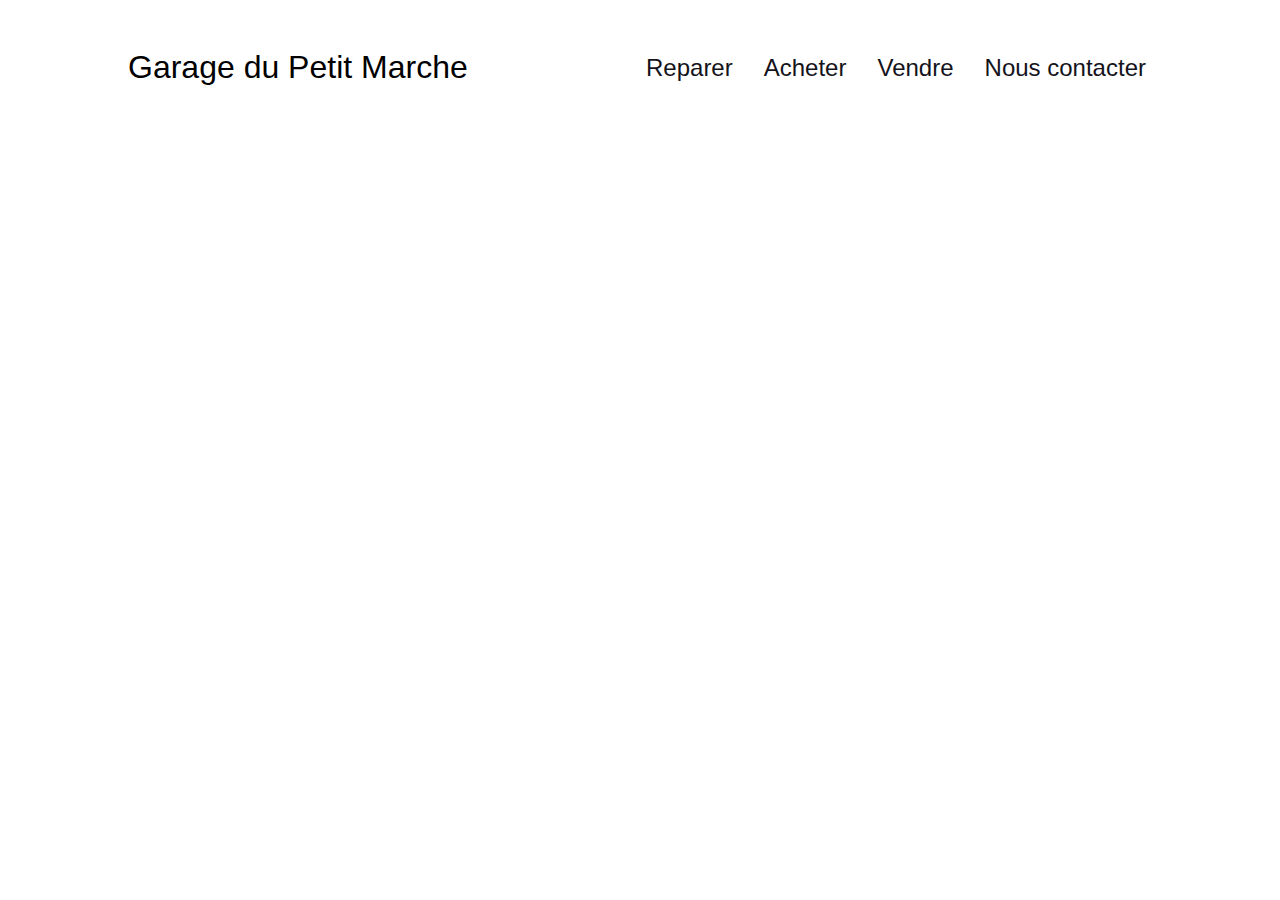
==== index.html @ 8658c0a9 "Add files via upload" ====
<!DOCTYPE html>
<html lang="en">
<meta charset="UTF-8">
<title>Garage Du Petit Marche</title>
<meta name="viewport" content="width=device-width,initial-scale=1">
<link rel="stylesheet" href="./styles/main.css">

<body>
    <header>
        <div id="container">
            <span id="title">Garage du Petit Marche</span>
            <div class="menu">
                <button class="btn-menu reparer">
                    <p>Reparer</p>
                </button>
                <button class="btn-menu acheter">
                    <p>Acheter</p>
                </button>
                <button class="btn-menu vendre">
                    <p>Vendre</p>
                </button>
                <button class="btn-menu contacter">
                    <p>Nous contacter</p>
                </button>
            </div>
        </div>
    </header>
</body>
<script src="./scripts/main.js"></script>

</html>
---- styles/main.css ----
body {
    margin: 0;
    background-color: #FFFFFF;
    overflow-x: hidden;
}

#first-page {
    height: 100vh;
    width: 100vw;
}

header {
    height: 15%;
    width: 100%;
    position: absolute;
    display: flex;
    justify-content: center;
    align-items: center;
}

#container {
    height: 100%;
    width: 80%;
    display: flex;
    justify-content: space-between;
    align-items: center;
}

#title {
    font-size: xx-large;
    font-family: Arial, Helvetica, sans-serif;
}

.menu {
    height: 80%;
    width: 50%;
    display: flex;
    justify-content: space-between;
    align-items: center;
}

.btn-menu {
    font-family: Arial, Helvetica, sans-serif;
    color: #14131B;
    background-color: transparent;
    font-size: x-large;
    border: 0;
    display: inline;
    position: relative;
    display: flex;
    justify-content: center;
}

.btn-menu::after {
    content: "";
    display: block;
    position: absolute;
    height: 5%;
    width: 0%;
    bottom: 20%;
    background-color: #17356624;
    transition: all 256ms;
}

.btn-menu:hover::after {
    width: 100%;
}

#header-bas {
    height: 85%;
    width: 100%;
    bottom: 0;
    position: absolute;
    display: flex;
    justify-content: space-around;
    align-items: center;
}

#description-container {
    height: 80%;
    width: 50%;
    border-radius: 0px;
    background: #FFFFFF;
    box-shadow: 20px 20px 34px #f5f5f5,
        -20px -20px 34px #ffffff;
    font-family: Arial, Helvetica, sans-serif;
    display: flex;
    justify-content: center;
    flex-direction: column;
    overflow: hidden;
}

#description h1 {
    font-size: 4em
}

#description p {
    font-size: 2.75em
}

#description {
    height: 70%;
    width: 90%;
    display: flex;
    flex-direction: column;
    justify-content: space-around;
}

.btn-description-adresse {
    border-radius: 5px;
    background-color: #d6d7d63a;
    border: 0;
    height: 40%;
    width: 40%;
    font-family: Arial, Helvetica, sans-serif;
    color: #14131B;
    font-size: x-large;
    cursor: pointer;
}

#informations-description {
    height: 30%;
    width: 100%;
    display: flex;
    justify-content: center;
    align-items: center;
    flex-direction: column;
}

.decoration {
    height: 0.5%;
    width: 100%;
    bottom: 0%;
    display: flex;
    justify-content: space-between;
    background-color: transparent;
}

.decoration-description {
    height: 100%;
    width: 33%;
}

.description-1 {
    background-color: #173566;
}

.description-2 {
    background-color: #7D2535;
}

#marquee-1 {
    height: 500px;
    width: 500px;
    border-radius: 30px;
    background: blue;
    display: flex;
    justify-content: start;
    align-items: center;
    overflow: hidden;
    z-index: 1;
}

.marquee-1-img {
    height: 650px;
    width: 500px;
    object-fit: cover;
    animation: marquee-1-animation 15s ease infinite;
    z-index: 2;
}

@keyframes marquee-1-animation {
    0% {
        transform: translateX(-500px)
    }

    33% {
        transform: translateX(-1000px);
    }

    66% {
        transform: translateX(-1500px);
    }

    100% {
        transform: translateX(-500px);
    }
}

.btn-description-adresse {
    transition: all 256ms;
}

.btn-description-adresse:hover {
    transform: translateY(-5px);
}

#googleMapEmbed {
    height: 500px;
    width: 500px;
    z-index: 10;
    transition: all 256ms;
}

.googleMapEmbedInvisible {
    opacity: 0;
}

#pub1 {
    font-family: Arial, Helvetica, sans-serif;
    color: #787878;
}

#second-page {
    height: 100vh;
    width: 100vw;
    display: flex;
    align-items: center;
    justify-content: space-around;
}

#gallerie {
    height: 80%;
    width: 50%;
    background-color: transparent;
}

.photogallerie {
    height: 33%;
    width: 33%;
    object-fit: cover;
}

#second-page-container {
    height: 80%;
    display: flex;
    flex-direction: column;
    align-items: center;
    justify-content: space-between;
    width: 40%;
    border-radius: 0px;
    font-size: 2.5em;
    background: #FFFFFF;
    box-shadow: 20px 20px 34px #f5f5f5,
        -20px -20px 34px #ffffff;
    font-family: Arial, Helvetica, sans-serif;
}

.numtel {
    font-size: large;
    font-family: Arial, Helvetica, sans-serif;
    color: #787878;
}

#numtelequipe {
    width: 60%;
    display: flex;
    justify-content: space-between;
}

.decorationdevis {
    bottom: 10%;
}

.photogallerie {
    transition: all 256ms;
    object-fit: cover;
}

.spanGallerieDespawn {
    opacity: 0;
}

.spanGallerieSpawn {
    opacity: 1;
}

#troisieme-page-container {
    height: 100vh;
    width: 100vw;
    display: flex;
    justify-content: center;
    align-items: center;
}

#nosServices {
    height: 80%;
    width: 80%;
    border-radius: 0px;
    background: #FFFFFF;
    box-shadow: 20px 20px 34px #f5f5f5,
        -20px -20px 34px #ffffff;
    font-family: Arial, Helvetica, sans-serif;
    display: flex;
    flex-direction: column;
}

.decorationns {
    height: 0.5%;
}

#nsservices {
    height: 99.5%;
    display: flex;
    align-items: center;
    flex-direction: row;
}

.nosServicesContainer {
    height: 100%;
    width: 50%;
    display: flex;
    flex-direction: column;
    justify-content: space-around;
    align-items: center;
}

.ns {
    height: 40%;
    width: 50%;
    border-left: #14131b96 solid 5px;
    color: #14131B;
    padding-left: 2.5%;
    font-size: 1.7em;
}

#quatrieme-page-container {
    height: 100vh;
    width: 100vw;
    display: flex;
    flex-direction: column;
    justify-content: end;
}

#NousContacter {
    height: 90%;
    width: 50%;
    background: #FFFFFF;
    box-shadow: 20px 20px 34px #f5f5f5,
        -20px -20px 34px #ffffff;
    font-family: Arial, Helvetica, sans-serif;
    display: flex;
    align-items: center;
}

#nsccicontainer {
    height: 70%;
    display: flex;
}

.NousContacterBox {
    height: 80%;
}

.NousContacterBox1 {
    width: 40%;
    background-color: transparent;
    display: flex;
    flex-direction: column;
    align-items: center;
    justify-content: space-around;
}

.NousContacterBox2 {
    width: 60%;
    background-color: transparent;
    display: flex;
    justify-content: center;
    align-items: center;
}

input {
    outline: none;
}

.inputNCB {
    background-color: transparent;
    border: 0;
    border-bottom: #14131b96 2px solid;
    height: 10%;
    width: 50%;
}

.inputNCB {
    background-color: transparent;
    border: 0;
    border-bottom: #14131b96 2px solid;
    height: 10%;
    width: 50%;
    font-size: 1em;
}

.inputNCBMessage {
    display: flex;
    height: 90%;
    width: 90%;
    border: #14131b96 2px solid;
    border-radius: 10px;
    display: flex;
    font-size: 1.5em;
    font-family: Arial, Helvetica, sans-serif;
    padding: 2%;
}

#containerImages {
    height: 100%;
    width: 50%;
    background-color: transparent;
    display: flex;
    flex-direction: column;
    align-items: center;
    justify-content: center;
}

.containerImagesImg {
    object-fit: cover;
    border-radius: 50%;
}

.containerImagesImg1 {
    height: 70%;
}

#containerImagesTitre {
    font-size: 2.5em;
    font-family: Arial, Helvetica, sans-serif;
    color: #14131B;
}

footer {
    height: 30%;
    width: 100%;
    background-color: #d6d7d63a;
    display: flex;
    justify-content: space-around;
    align-items: center;
}

.footerContainer {
    height: 80%;
    width: 40%;
    color: #14131bc5;
    border-left: #14131bc5 5px solid;
}

.imgsv {
    height: 10%;
    width: 10%;
    margin-left: 15%;
}

.footerContainer1 {
    display: flex;
    justify-content: space-around;
    align-items: center;
    font-size: 2em;
    font-family: Arial, Helvetica, sans-serif;
}



.footerContainer2 {
    font-size: 2em;
    font-family: Arial, Helvetica, sans-serif;
}
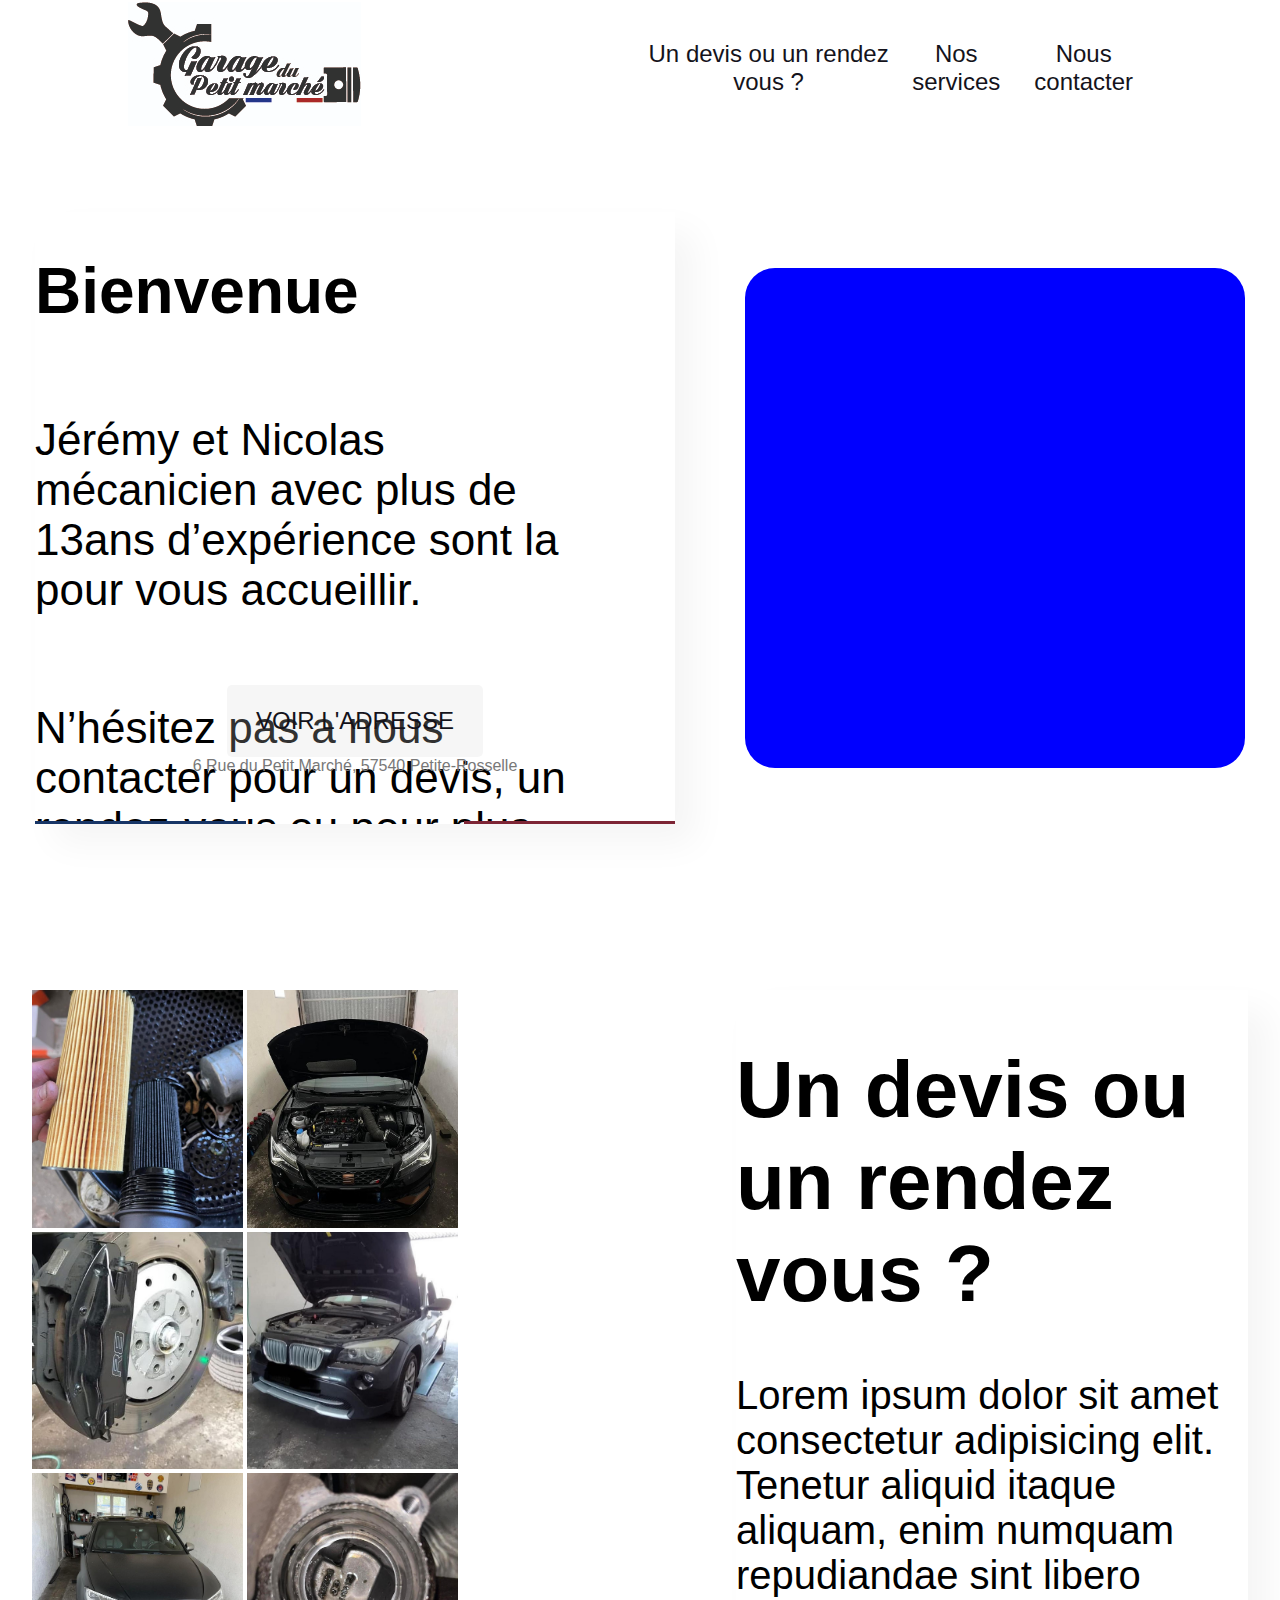
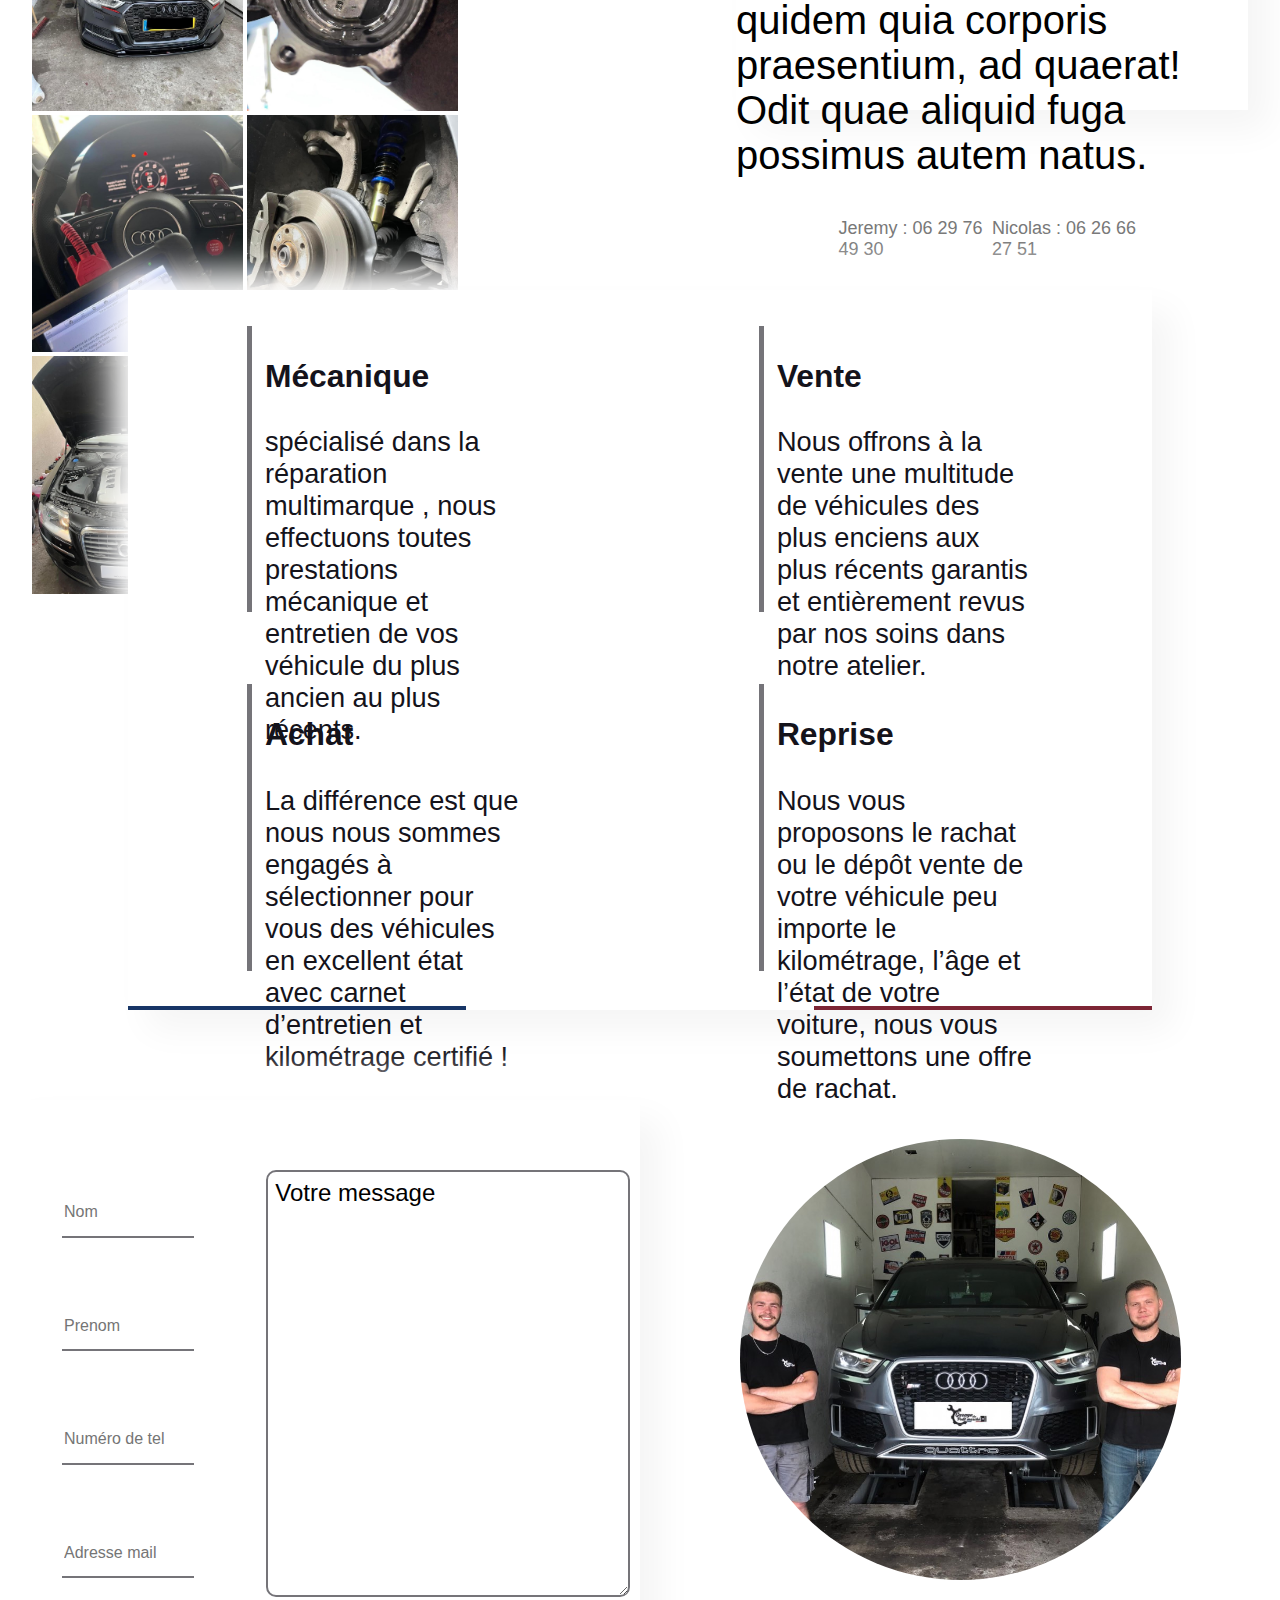
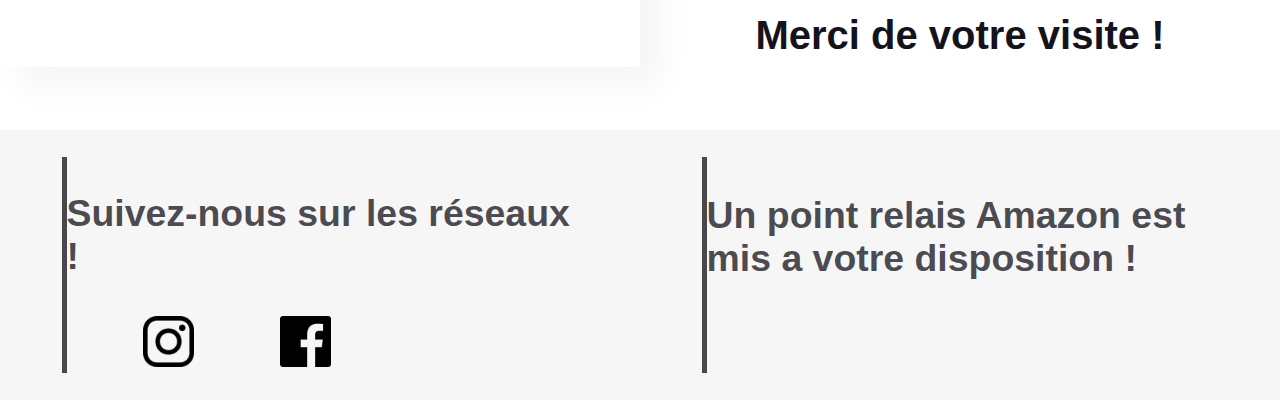
==== commit e8d999fe: "Update and rename inddex.html to index.html" ====
--- a/index.html
+++ b/index.html
@@ -6,26 +6,166 @@
 <link rel="stylesheet" href="./styles/main.css">
 
 <body>
-    <header>
-        <div id="container">
-            <span id="title">Garage du Petit Marche</span>
-            <div class="menu">
-                <button class="btn-menu reparer">
-                    <p>Reparer</p>
-                </button>
-                <button class="btn-menu acheter">
-                    <p>Acheter</p>
-                </button>
-                <button class="btn-menu vendre">
-                    <p>Vendre</p>
-                </button>
-                <button class="btn-menu contacter">
-                    <p>Nous contacter</p>
-                </button>
+    <div id="first-page">
+        <header>
+            <div id="container">
+                <span id="title"><img src="./medias/logo jpgf.jpg" alt=""></span>
+                <div class="menu">
+                    <button class="btn-menu reparer">
+                        <p>Un devis ou un rendez vous ?</p>
+                    </button>
+                    <button class="btn-menu acheter">
+                        <p>Nos services</p>
+                    </button>
+                    <button class="btn-menu contacter">
+                        <p>Nous contacter</p>
+                    </button>
+                </div>
+            </div>
+        </header>
+        <div id="header-bas">
+            <div id="description-container">
+                <div id="description">
+                    <h1>Bienvenue</h1>
+                    <p>Jérémy et Nicolas mécanicien avec plus de 13ans d’expérience sont la pour vous accueillir.</p>
+
+                    <p>N’hésitez pas a nous contacter pour un devis, un rendez-vous ou pour plus d’infos !</p>
+                </div>
+                <div id="informations-description">
+                    <button class="btn-description-adresse">VOIR L'ADRESSE</button>
+                    <span id="pub1">6 Rue du Petit Marché, 57540 Petite-Rosselle</span>
+                </div>
+                <div class="decoration">
+                    <span class="decoration-description description-1"></span>
+                    <span class="decoration-description description-2"></span>
+                </div>
+            </div>
+            <div id="marquee-1">
+                <div id="googleMapEmbed">
+                    <iframe
+                        src="https://www.google.com/maps/embed?pb=!1m18!1m12!1m3!1d2606.253945181813!2d6.866315120901491!3d49.214710891698005!2m3!1f0!2f0!3f0!3m2!1i1024!2i768!4f13.1!3m3!1m2!1s0x4795ad418bce071b%3A0x2a757cdf8a7a29da!2sGarage%20Du%20Petit%20March%C3%A9!5e0!3m2!1sfr!2sfr!4v1703266528135!5m2!1sfr!2sfr"
+                        width="500" height="500" style="border:0;" allowfullscreen="" loading="lazy"
+                        referrerpolicy="no-referrer-when-downgrade"></iframe>
+                </div>
+                <img src="./medias/marquee1-1.jpg" alt="" class="marquee-1-img marquee-1-1">
+                <img src="./medias/marquee1-2.jpg" alt="" class="marquee-1-img marquee-1-2">
+                <img src="./medias/marquee1-3.jpg" alt="" class="marquee-1-img marquee-1-3">
             </div>
         </div>
-    </header>
+    </div>
+    <div id="second-page">
+        <div id="gallerie">
+            <img src="./medias/marquee1-10.jpg" alt="" class="photogallerie photogallerie1">
+            <img src="./medias/marquee1-2.jpg" alt="" class="photogallerie photogallerie2">
+            <img src="./medias/marquee1-3.jpg" alt="" class="photogallerie photogallerie3">
+            <img src="./medias/marquee1-4.jpg" alt="" class="photogallerie photogallerie4">
+            <img src="./medias/marquee1-5.jpg" alt="" class="photogallerie photogallerie5">
+            <img src="./medias/marquee1-6.jpg" alt="" class="photogallerie photogallerie6">
+            <img src="./medias/marquee1-7.jpg" alt="" class="photogallerie photogallerie7">
+            <img src="./medias/marquee1-8.jpg" alt="" class="photogallerie photogallerie8">
+            <img src="./medias/marquee1-9.jpg" alt="" class="photogallerie photogallerie9">
+        </div>
+        <div id="second-page-container">
+            <div>
+                <h1>Un devis ou un rendez vous ?</h1>
+                <p>Lorem ipsum dolor sit amet consectetur adipisicing elit. Tenetur aliquid itaque aliquam, enim numquam
+                    repudiandae sint libero quidem quia corporis praesentium, ad quaerat! Odit quae aliquid fuga
+                    possimus
+                    autem natus.</p>
+            </div>
+            <div id="numtelequipe">
+                <span class="numtel">Jeremy : 06 29 76 49 30</span>
+                <span class="numtel">Nicolas : 06 26 66 27 51</span>
+            </div>
+            <div class="decoration decorationdevis">
+                <span class="decoration-description description-1"></span>
+                <span class="decoration-description description-2"></span>
+            </div>
+        </div>
+    </div>
+    <div id="troisieme-page-container">
+        <div id="nosServices">
+            <div id="nsservices">
+
+                <div class="nosServicesContainer nosServicesContainer1">
+                    <div class="ns nsmecanique">
+                        <h3>Mécanique</h3>
+                        <p>spécialisé dans la réparation multimarque , nous effectuons toutes prestations mécanique et
+                            entretien
+                            de vos véhicule du
+                            plus ancien au plus récents.</p>
+                    </div>
+                    <div class="ns nsachat">
+                        <h3>Achat</h3>
+                        <p>La différence est que nous nous sommes engagés à sélectionner pour vous des véhicules en
+                            excellent
+                            état avec carnet
+                            d’entretien et kilométrage certifié !</p>
+                    </div>
+                </div>
+                <div class="nosServicesContainer nosServicesContainer2">
+                    <div class="ns nsvente">
+                        <h3>Vente</h3>
+                        <p>Nous offrons à la vente une multitude de véhicules des plus enciens aux plus récents garantis
+                            et
+                            entièrement revus par
+                            nos soins dans notre atelier.</p>
+                    </div>
+                    <div class="ns nsreprise">
+                        <h3>Reprise</h3>
+                        <p>Nous vous proposons le rachat ou le dépôt vente de votre véhicule peu importe le kilométrage,
+                            l’âge
+                            et l’état de votre
+                            voiture, nous vous soumettons une offre de rachat.</p>
+                    </div>
+                </div>
+
+            </div>
+
+            <div class="decoration decorationns">
+                <span class="decoration-description description-1"></span>
+                <span class="decoration-description description-2"></span>
+            </div>
+        </div>
+
+    </div>
+    <div id="quatrieme-page-container">
+        <div id="nsccicontainer">
+            <div id="NousContacter">
+                <div class="NousContacterBox NousContacterBox1">
+                    <input type="text" class="inputNCB inputNCBNom" placeholder="Nom">
+                    <input type="text" class="inputNCB inputNCBPrenom" placeholder="Prenom">
+                    <input type="text" class="inputNCB inputNCBTel" placeholder="Numéro de tel">
+                    <input type="text" class="inputNCB inputNCBMail" placeholder="Adresse mail">
+                </div>
+                <div class="NousContacterBox NousContacterBox2">
+                    <textarea class="inputNCB inputNCBMessage">Votre message</textarea>
+                </div>
+            </div>
+            <div id="containerImages">
+                <img src="./medias/GPM1.jpg" alt="" class="containerImagesImg containerImagesImg1">
+                <h2 id="containerImagesTitre">Merci de votre visite !</h2>
+            </div>
+        </div>
+        <footer>
+            <div class="footerContainer footerContainer1">
+                <div id="suiveznouscontainer">
+                    <h3>Suivez-nous sur les réseaux !</h3>
+                    <div>
+                        <a href="https://www.instagram.com/garage_du_petit_marche/" class="svsr svsrinsta"><img
+                                src="./medias/logo-instagram.png" alt="" class="imgsv"></a>
+                        <a href="https://www.facebook.com/Garagedupetitmarche/?locale=ar_AR"
+                            class="svsr svsrfacebook"><img src="./medias/logo-de-lapplication-facebook.png" alt=""
+                                class="imgsv"></a>
+                    </div>
+                </div>
+            </div>
+            <div class="footerContainer footerContainer2">
+                <h3>Un point relais Amazon est mis a votre disposition !</h3>
+            </div>
+        </footer>
+    </div>
 </body>
 <script src="./scripts/main.js"></script>
 
-</html>+</html>
